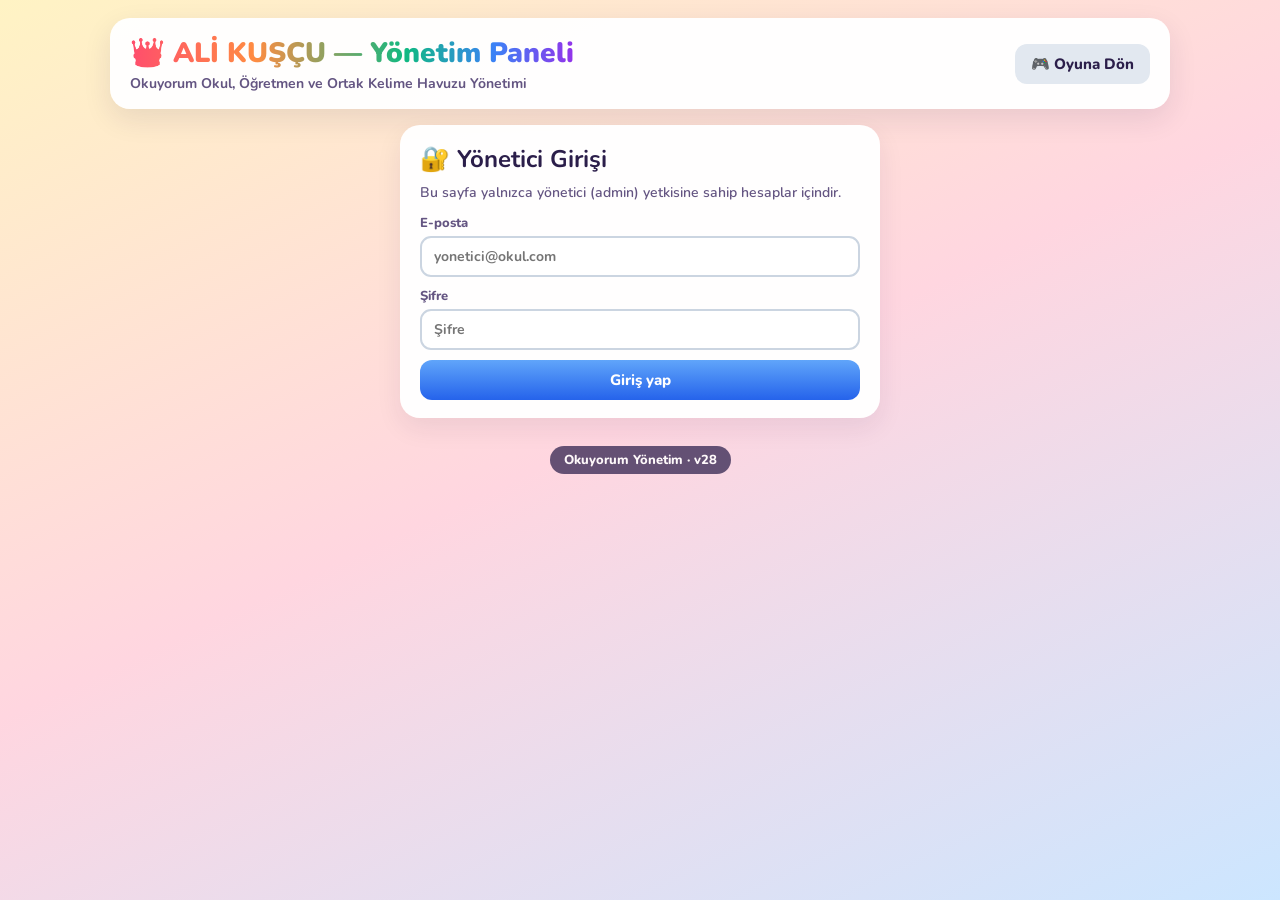
==== admin.html @ d988a46a "v28: bağımsız admin.html yönetim paneli ve öğretmen düzenleme desteği" ====
<!DOCTYPE html>
<html lang="tr">
<head>
  <meta charset="UTF-8">
  <meta name="viewport" content="width=device-width, initial-scale=1, viewport-fit=cover">
  <title>Okuyorum — Yönetim Paneli</title>
  <meta name="theme-color" content="#ff7a59">
  <link rel="icon" href="icon-192.png">
  <link rel="preconnect" href="https://fonts.googleapis.com">
  <link rel="preconnect" href="https://fonts.gstatic.com" crossorigin>
  <link href="https://fonts.googleapis.com/css2?family=Nunito:wght@600;700;800;900&display=swap" rel="stylesheet">
  <link rel="stylesheet" href="admin.css">
</head>
<body>
  <header class="adm-header">
    <div class="adm-brand">
      <div class="adm-title">👑 ALİ KUŞÇU — Yönetim Paneli</div>
      <div class="adm-subtitle">Okuyorum Okul, Öğretmen ve Ortak Kelime Havuzu Yönetimi</div>
    </div>
    <div class="adm-header-actions">
      <span id="adminUserChip" class="adm-chip" hidden></span>
      <a href="index.html" class="adm-btn ghost">🎮 Oyuna Dön</a>
      <button id="adminLogoutBtn" class="adm-btn danger" type="button" hidden>Çıkış yap</button>
    </div>
  </header>

  <!-- Giriş kartı -->
  <section id="adminLoginCard" class="adm-card adm-narrow" hidden>
    <h2>🔐 Yönetici Girişi</h2>
    <p class="adm-muted">Bu sayfa yalnızca yönetici (admin) yetkisine sahip hesaplar içindir.</p>
    <form id="adminLoginForm" class="adm-stack">
      <label class="adm-label">
        E-posta
        <input id="adminEmail" type="email" placeholder="yonetici@okul.com" autocomplete="username" required>
      </label>
      <label class="adm-label">
        Şifre
        <input id="adminPass" type="password" placeholder="Şifre" autocomplete="current-password" required>
      </label>
      <button id="adminLoginBtn" class="adm-btn primary" type="submit">Giriş yap</button>
    </form>
    <div id="adminLoginMsg" class="adm-state" hidden></div>
  </section>

  <!-- Yetkisiz kullanıcı kartı -->
  <section id="adminDeniedCard" class="adm-card adm-narrow" hidden>
    <h2>⛔ Yönetici Yetkisi Gerekli</h2>
    <p class="adm-muted">Şu anda standart öğretmen hesabıyla oturum açık. Yönetim panelini kullanmak için yönetici hesabıyla giriş yapın.</p>
    <div class="adm-row">
      <a href="index.html" class="adm-btn primary">🎮 Oyuna Dön</a>
      <button id="adminSwitchAccountBtn" class="adm-btn ghost" type="button">Başka hesapla giriş yap</button>
    </div>
  </section>

  <!-- Ana Yönetim Paneli -->
  <main id="adminDash" class="adm-main" hidden>
    <!-- Özet KPI kartları -->
    <section class="adm-kpis" aria-label="Özet sayılar">
      <div class="kpi-card">
        <div class="kpi-num" id="kpiTeachers">0</div>
        <div class="kpi-lbl">👩‍🏫 Öğretmen</div>
      </div>
      <div class="kpi-card">
        <div class="kpi-num" id="kpiClasses">0</div>
        <div class="kpi-lbl">🏫 Sınıf</div>
      </div>
      <div class="kpi-card kpi-warn">
        <div class="kpi-num" id="kpiPending">0</div>
        <div class="kpi-lbl">⏳ Onay Bekleyen</div>
      </div>
      <div class="kpi-card kpi-good">
        <div class="kpi-num" id="kpiGlobal">0</div>
        <div class="kpi-lbl">📚 Bulut Ortak Kelime</div>
      </div>
    </section>

    <div id="edgeUpgradeNotice" class="adm-notice" hidden>
      ℹ️ Öğretmen listeleme/düzenleme için Supabase üzerindeki <code>create-teacher</code> Edge Function kodunu güncelleyin (sınıf ve kelime yönetimi şu anda da çalışır).
    </div>

    <!-- Sekmeler -->
    <nav class="adm-tabs" aria-label="Yönetim sekmeleri">
      <button id="tabBtnTeachers" class="adm-tab active" type="button">👩‍🏫 Öğretmenler & Sınıflar</button>
      <button id="tabBtnPending" class="adm-tab" type="button">
        ✅ Onay Kuyruğu <span id="pendingTabBadge" class="tab-badge" hidden>0</span>
      </button>
      <button id="tabBtnGlobal" class="adm-tab" type="button">📚 Ortak Kelime Havuzu</button>
    </nav>

    <!-- SEKME 1: ÖĞRETMENLER VE SINIFLAR -->
    <section id="tabTeachers" class="adm-tab-panel">
      <div class="adm-grid-2">
        <!-- Yeni öğretmen + sınıf ekle -->
        <div class="adm-card">
          <h3>➕ Yeni Öğretmen & Sınıf Ekle</h3>
          <p class="adm-muted">Öğretmen hesabı otomatik onaylı açılır; yazdığınız sınıf (ör. 1B, 1F) yoksa oluşturulur, varsa öğretmene atanır.</p>
          <div class="adm-stack">
            <input id="newTeacherName" type="text" placeholder="Öğretmen adı (ör: Ayşe Yılmaz)" autocomplete="off">
            <input id="newTeacherEmail" type="email" placeholder="ogretmen@okul.com" autocomplete="off">
            <input id="newTeacherPass" type="password" placeholder="Şifre (en az 6 karakter)" autocomplete="new-password">
            <input id="newTeacherClass" type="text" placeholder="Sınıf (ör: 1B veya 1F)" autocomplete="off" style="text-transform:uppercase">
            <button id="createTeacherBtn" class="adm-btn primary" type="button">+ Öğretmen & Sınıf Oluştur</button>
          </div>
          <div id="createTeacherState" class="adm-state" hidden></div>
        </div>

        <!-- Yeni sınıf oluştur -->
        <div class="adm-card">
          <h3>🏫 Ek Sınıf Oluştur</h3>
          <p class="adm-muted">Mevcut bir öğretmene veya yöneticiye yeni şube/sınıf ekleyin.</p>
          <div class="adm-stack">
            <input id="newClassName" type="text" placeholder="Sınıf adı (ör: 1G)" autocomplete="off" style="text-transform:uppercase">
            <select id="newClassTeacher"></select>
            <button id="createClassBtn" class="adm-btn good" type="button">+ Sınıf Oluştur</button>
          </div>
          <div id="classesState" class="adm-state" hidden></div>
        </div>
      </div>

      <!-- Kayıtlı öğretmenler listesi -->
      <div class="adm-card">
        <div class="adm-card-head">
          <h3>👩‍🏫 Kayıtlı Öğretmenler & Yöneticiler</h3>
          <div class="adm-row">
            <input id="teacherSearch" type="search" placeholder="Ad veya e-posta ara...">
            <button id="refreshTeachersBtn" class="adm-btn ghost small" type="button">🔄 Yenile</button>
          </div>
        </div>
        <div id="teachersState" class="adm-state" hidden></div>
        <div id="teachersList" class="adm-list"></div>
      </div>

      <!-- Kayıtlı sınıflar listesi -->
      <div class="adm-card">
        <div class="adm-card-head">
          <h3>🏫 Sınıflar & Harf Seviyeleri</h3>
        </div>
        <div id="classesList" class="adm-list"></div>
      </div>
    </section>

    <!-- SEKME 2: ONAY KUYRUĞU -->
    <section id="tabPending" class="adm-tab-panel" hidden>
      <div class="adm-card">
        <div class="adm-card-head">
          <div>
            <h3>✅ Ödevlerden Gelen Kelime & Cümle Onay Kuyruğu</h3>
            <p class="adm-muted">Öğretmenlerin sınıflarına eklediği yeni kelimeleri kontrol edip tek tek veya topluca tüm oyunun ortak havuzuna alın. Yanındaki rozet kelimenin MEB 2024 sırasına göre kaçıncı harfte açılacağını gösterir.</p>
          </div>
          <div class="adm-row">
            <select id="pendingClassFilter"></select>
            <button id="refreshPendingBtn" class="adm-btn ghost small" type="button">🔄 Yenile</button>
            <button id="approveAllPendingBtn" class="adm-btn good small" type="button">✅ Görünenleri Ortak Havuza Al</button>
          </div>
        </div>
        <div id="pendingState" class="adm-state" hidden></div>
        <div id="pendingList" class="adm-list"></div>
      </div>
    </section>

    <!-- SEKME 3: ORTAK KELİME HAVUZU -->
    <section id="tabGlobal" class="adm-tab-panel" hidden>
      <div class="adm-grid-2">
        <!-- Elle hızlı ekleme -->
        <div class="adm-card">
          <h3>✏️ Ortak Havuza Doğrudan Ekle</h3>
          <p class="adm-muted">Her satıra bir kelime veya cümle yazın. İsterseniz sonuna boşlukla emoji ekleyin (ör: <code>KİTAP 📖</code>).</p>
          <div class="adm-stack">
            <select id="globalAddKind">
              <option value="word">Kelime</option>
              <option value="sentence">Cümle</option>
            </select>
            <textarea id="globalAddText" rows="5" placeholder="ELMA 🍎&#10;KALEM ✏️&#10;DEFTER 📓"></textarea>
            <button id="globalAddBtn" class="adm-btn good" type="button">➕ Ortak Havuza Ekle</button>
          </div>
          <div id="globalAddState" class="adm-state" hidden></div>
        </div>

        <!-- Sayfa tarayıp doğrudan ortak havuza ekleme -->
        <div class="adm-card">
          <h3>📷 Sayfa Tara & Ortak Havuza Al</h3>
          <p class="adm-muted">Kitap sayfası tarayın; yeni kelimeleri seçip doğrudan tüm okulun ortak havuzuna ekleyin.</p>
          <input id="globalScanCamInput" type="file" accept="image/*" capture="environment" hidden>
          <input id="globalScanGalInput" type="file" accept="image/*" hidden>
          <div class="adm-row">
            <button id="globalScanCamBtn" class="adm-btn primary small" type="button">📷 Kamera</button>
            <button id="globalScanGalBtn" class="adm-btn ghost small" type="button">🖼️ Galeri</button>
          </div>
          <div id="globalScanState" class="adm-state" hidden></div>
          <div id="globalScanReview" hidden>
            <div id="globalScanList" class="adm-list compact"></div>
            <div class="adm-row">
              <button id="globalPublishScanBtn" class="adm-btn good small" type="button">🚀 Seçilenleri Ortak Havuza Ekle</button>
              <button id="globalClearScanBtn" class="adm-btn ghost small" type="button">Temizle</button>
            </div>
          </div>
        </div>
      </div>

      <!-- Sistemdeki bulut ortak kelimeleri -->
      <div class="adm-card">
        <div class="adm-card-head">
          <div>
            <h3>📚 Sisteme Eklenen Ortak Kelimeler & Cümleler</h3>
            <p id="globalStatsNote" class="adm-muted"></p>
          </div>
          <div class="adm-row">
            <input id="globalSearch" type="search" placeholder="Kelime veya cümle ara...">
            <select id="globalKindFilter">
              <option value="all">Tümü</option>
              <option value="word">Sadece Kelimeler</option>
              <option value="sentence">Sadece Cümleler</option>
            </select>
            <button id="refreshGlobalBtn" class="adm-btn ghost small" type="button">🔄 Yenile</button>
          </div>
        </div>
        <div id="globalListState" class="adm-state" hidden></div>
        <div id="globalList" class="adm-list"></div>
      </div>
    </section>
  </main>

  <footer id="adminVer" class="adm-footer">Okuyorum Yönetim</footer>

  <script src="words.js"></script>
  <script src="cloud.js"></script>
  <script src="admin.js"></script>
</body>
</html>
---- admin.css ----
/* =====================================================================
   admin.css — Okuyorum Bağımsız Yönetici Paneli Stilleri
   ===================================================================== */
:root {
  --ink: #2b1e4a;
  --muted: #645582;
  --card: rgba(255, 255, 255, 0.97);
  --border: #e2e8f0;
  --primary: #3b82f6;
  --primary-d: #2563eb;
  --good: #16a34a;
  --good-d: #15803d;
  --warn: #d97706;
  --danger: #e11d48;
  --purple: #9333ea;
}

* { box-sizing: border-box; }

body {
  margin: 0;
  min-height: 100vh;
  font-family: "Nunito", "Segoe UI", system-ui, -apple-system, sans-serif;
  color: var(--ink);
  background: linear-gradient(155deg, #fff3c4 0%, #ffd6e0 48%, #cce6ff 100%);
  display: flex;
  flex-direction: column;
  align-items: center;
  padding: 18px 14px 48px;
}

.adm-header, .adm-main {
  width: min(100%, 1060px);
}

.adm-header {
  display: flex;
  align-items: center;
  justify-content: space-between;
  gap: 14px;
  flex-wrap: wrap;
  background: var(--card);
  border-radius: 20px;
  padding: 16px 20px;
  box-shadow: 0 10px 28px rgba(43, 30, 74, 0.1);
  margin-bottom: 16px;
}

.adm-title {
  font-size: clamp(20px, 3.6vw, 28px);
  font-weight: 900;
  background: linear-gradient(90deg, #ff4d6d 0%, #ff8c42 28%, #10b981 62%, #3b82f6 82%, #9333ea 100%);
  -webkit-background-clip: text;
  background-clip: text;
  color: transparent;
}

.adm-subtitle {
  font-size: 14px;
  font-weight: 700;
  color: var(--muted);
  margin-top: 2px;
}

.adm-header-actions {
  display: flex;
  align-items: center;
  gap: 8px;
  flex-wrap: wrap;
}

.adm-chip {
  background: #eef2ff;
  color: var(--ink);
  padding: 7px 12px;
  border-radius: 999px;
  font-size: 13px;
  font-weight: 800;
}
.adm-chip[hidden] { display: none; }

.adm-btn {
  display: inline-flex;
  align-items: center;
  justify-content: center;
  gap: 6px;
  font-family: inherit;
  font-size: 15px;
  font-weight: 800;
  padding: 10px 16px;
  border-radius: 12px;
  border: 0;
  text-decoration: none;
  cursor: pointer;
  color: #fff;
  background: var(--primary);
  transition: transform .12s ease, filter .12s ease;
}
.adm-btn:hover:not(:disabled) { filter: brightness(.95); }
.adm-btn:active:not(:disabled) { transform: translateY(2px); }
.adm-btn:disabled { opacity: .5; cursor: not-allowed; }
.adm-btn[hidden] { display: none; }
.adm-btn.small { font-size: 13px; padding: 8px 12px; border-radius: 10px; }
.adm-btn.primary { background: linear-gradient(180deg, #60a5fa, var(--primary-d)); }
.adm-btn.good { background: linear-gradient(180deg, #22c55e, var(--good-d)); }
.adm-btn.danger { background: linear-gradient(180deg, #fb7185, var(--danger)); }
.adm-btn.ghost { background: #e2e8f0; color: var(--ink); }

.adm-card {
  background: var(--card);
  border-radius: 20px;
  padding: 18px 20px;
  box-shadow: 0 10px 26px rgba(43, 30, 74, 0.08);
  margin-bottom: 16px;
}
.adm-card h2, .adm-card h3 { margin: 0 0 8px; }
.adm-narrow { width: min(100%, 480px); }
.adm-muted { margin: 0 0 12px; font-size: 14px; color: var(--muted); font-weight: 600; }

.adm-stack { display: flex; flex-direction: column; gap: 10px; }
.adm-label { display: flex; flex-direction: column; gap: 4px; font-size: 13px; font-weight: 800; color: var(--muted); }
.adm-row { display: flex; align-items: center; gap: 8px; flex-wrap: wrap; }

input[type="text"],
input[type="email"],
input[type="password"],
input[type="search"],
input[type="number"],
select,
textarea {
  font-family: inherit;
  font-size: 14px;
  font-weight: 700;
  color: var(--ink);
  background: #fff;
  border: 2px solid #cbd5e1;
  border-radius: 11px;
  padding: 9px 12px;
}
input:focus, select:focus, textarea:focus {
  outline: none;
  border-color: var(--primary);
}
textarea { width: 100%; resize: vertical; }

.adm-kpis {
  display: grid;
  grid-template-columns: repeat(4, minmax(0, 1fr));
  gap: 12px;
  margin-bottom: 14px;
}
.kpi-card {
  background: var(--card);
  border-radius: 18px;
  padding: 14px 16px;
  box-shadow: 0 8px 20px rgba(43, 30, 74, 0.08);
  border-left: 5px solid var(--primary);
}
.kpi-card.kpi-warn { border-left-color: var(--warn); }
.kpi-card.kpi-good { border-left-color: var(--good); }
.kpi-num { font-size: 28px; font-weight: 900; line-height: 1.1; }
.kpi-lbl { font-size: 13px; font-weight: 800; color: var(--muted); margin-top: 3px; }

.adm-notice {
  background: #fef3c7;
  border: 2px solid #f59e0b;
  color: #78350f;
  border-radius: 14px;
  padding: 11px 14px;
  font-size: 14px;
  font-weight: 700;
  margin-bottom: 14px;
}

.adm-tabs {
  display: flex;
  gap: 8px;
  flex-wrap: wrap;
  margin-bottom: 14px;
}
.adm-tab {
  font-family: inherit;
  font-size: 15px;
  font-weight: 800;
  color: var(--ink);
  background: rgba(255, 255, 255, 0.78);
  border: 2px solid transparent;
  padding: 10px 16px;
  border-radius: 14px;
  cursor: pointer;
  display: inline-flex;
  align-items: center;
  gap: 6px;
}
.adm-tab.active {
  background: linear-gradient(180deg, #a855f7, var(--purple));
  color: #fff;
  box-shadow: 0 4px 12px rgba(147, 51, 234, 0.25);
}
.tab-badge {
  background: #f43f5e;
  color: #fff;
  font-size: 12px;
  padding: 2px 7px;
  border-radius: 999px;
}
.tab-badge[hidden] { display: none; }

.adm-grid-2 {
  display: grid;
  grid-template-columns: repeat(2, minmax(0, 1fr));
  gap: 16px;
}

.adm-card-head {
  display: flex;
  align-items: flex-start;
  justify-content: space-between;
  gap: 12px;
  flex-wrap: wrap;
  margin-bottom: 10px;
}

.adm-state {
  margin-top: 10px;
  padding: 9px 12px;
  border-radius: 10px;
  background: #f1f5f9;
  font-size: 13px;
  font-weight: 700;
  color: var(--ink);
}
.adm-state[hidden] { display: none; }

.adm-list {
  display: flex;
  flex-direction: column;
  gap: 10px;
  margin-top: 10px;
}
.adm-list.compact { max-height: 280px; overflow-y: auto; }

.item-card {
  background: #f8fafc;
  border: 1.5px solid var(--border);
  border-radius: 14px;
  padding: 12px 14px;
  display: flex;
  flex-direction: column;
  gap: 8px;
}

.item-main {
  display: flex;
  align-items: center;
  justify-content: space-between;
  gap: 10px;
  flex-wrap: wrap;
}

.item-meta {
  display: flex;
  align-items: center;
  gap: 8px;
  flex-wrap: wrap;
}

.badge {
  display: inline-flex;
  align-items: center;
  gap: 4px;
  font-size: 12px;
  font-weight: 800;
  padding: 3px 9px;
  border-radius: 999px;
  background: #e2e8f0;
  color: #334155;
}
.badge.admin { background: #fef3c7; color: #92400e; }
.badge.cls { background: #e0e7ff; color: #3730a3; }
.badge.unlock { background: #dcfce7; color: #166534; }
.badge.warn { background: #ffe4e6; color: #be123c; }

.edit-box {
  background: #fff;
  border: 1.5px dashed #94a3b8;
  border-radius: 12px;
  padding: 10px 12px;
  display: grid;
  grid-template-columns: repeat(auto-fit, minmax(170px, 1fr));
  gap: 8px;
  align-items: end;
}
.edit-box[hidden] { display: none; }

.inline-row {
  background: #f8fafc;
  border: 1.5px solid var(--border);
  border-radius: 14px;
  padding: 10px 12px;
  display: flex;
  align-items: center;
  gap: 8px;
  flex-wrap: wrap;
}
.inline-row .txt-in { flex: 1; min-width: 170px; text-transform: uppercase; }
.inline-row .em-in { width: 58px; text-align: center; font-size: 17px; padding: 7px 4px; }

.adm-footer {
  margin-top: 12px;
  font-size: 13px;
  font-weight: 800;
  background: rgba(43, 30, 74, 0.85);
  color: #fff;
  padding: 5px 14px;
  border-radius: 999px;
  opacity: .85;
}

@media (max-width: 780px) {
  .adm-kpis { grid-template-columns: repeat(2, minmax(0, 1fr)); }
  .adm-grid-2 { grid-template-columns: 1fr; }
}
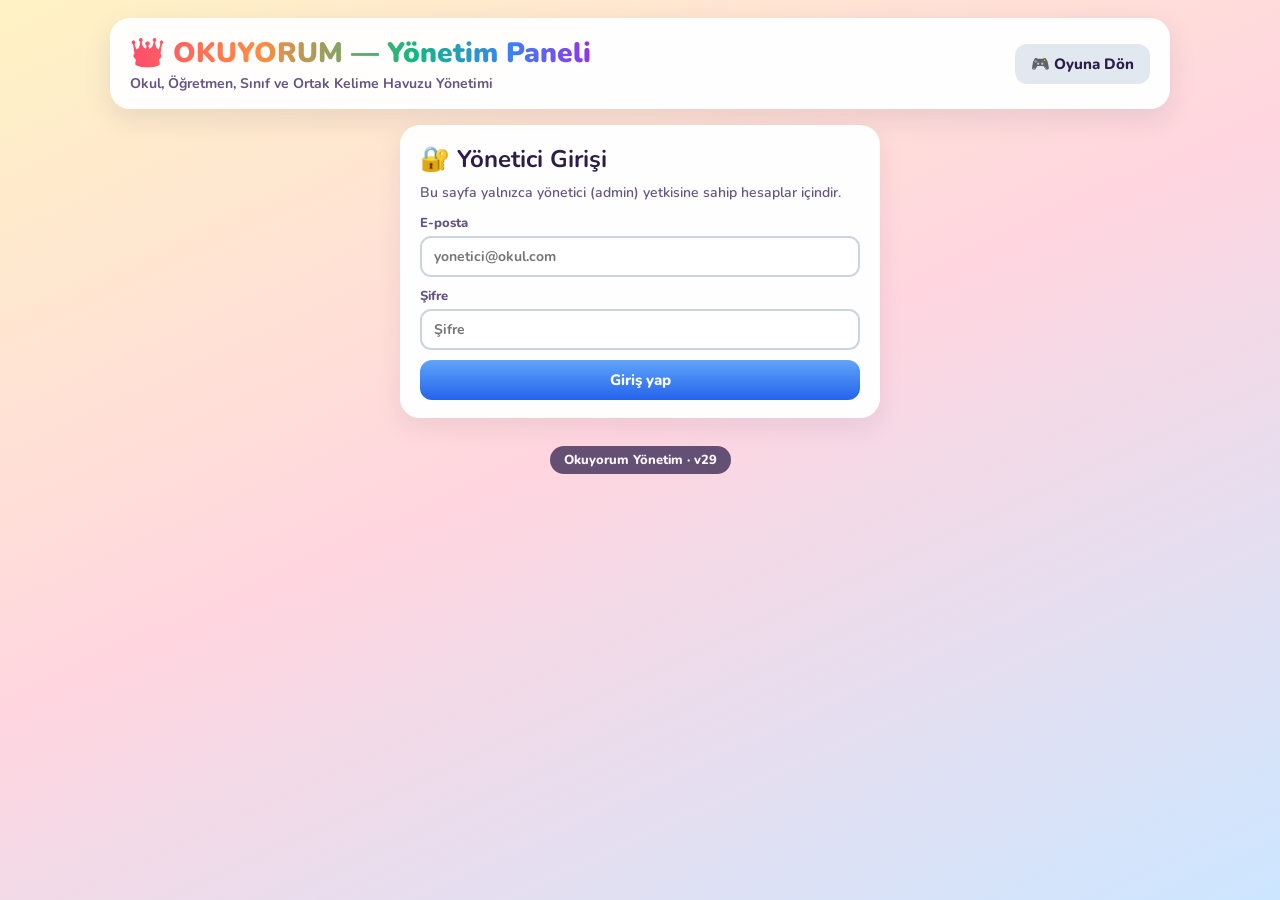
==== commit 5aa660fc: "v29: çoklu okul (school_name) desteği ve dinamik üst okul başlığı" ====
--- a/admin.html
+++ b/admin.html
@@ -14,8 +14,8 @@
 <body>
   <header class="adm-header">
     <div class="adm-brand">
-      <div class="adm-title">👑 ALİ KUŞÇU — Yönetim Paneli</div>
-      <div class="adm-subtitle">Okuyorum Okul, Öğretmen ve Ortak Kelime Havuzu Yönetimi</div>
+      <div class="adm-title">👑 OKUYORUM — Yönetim Paneli</div>
+      <div class="adm-subtitle">Okul, Öğretmen, Sınıf ve Ortak Kelime Havuzu Yönetimi</div>
     </div>
     <div class="adm-header-actions">
       <span id="adminUserChip" class="adm-chip" hidden></span>
@@ -93,8 +93,9 @@
         <!-- Yeni öğretmen + sınıf ekle -->
         <div class="adm-card">
           <h3>➕ Yeni Öğretmen & Sınıf Ekle</h3>
-          <p class="adm-muted">Öğretmen hesabı otomatik onaylı açılır; yazdığınız sınıf (ör. 1B, 1F) yoksa oluşturulur, varsa öğretmene atanır.</p>
+          <p class="adm-muted">Okul adı, öğretmen ve sınıf girin; hesap otomatik onaylı açılır ve sınıf öğretmene atanır.</p>
           <div class="adm-stack">
+            <input id="newTeacherSchool" type="text" placeholder="Okul adı (ör: ALİ KUŞÇU İLKOKULU)" autocomplete="off" style="text-transform:uppercase">
             <input id="newTeacherName" type="text" placeholder="Öğretmen adı (ör: Ayşe Yılmaz)" autocomplete="off">
             <input id="newTeacherEmail" type="email" placeholder="ogretmen@okul.com" autocomplete="off">
             <input id="newTeacherPass" type="password" placeholder="Şifre (en az 6 karakter)" autocomplete="new-password">
@@ -109,6 +110,7 @@
           <h3>🏫 Ek Sınıf Oluştur</h3>
           <p class="adm-muted">Mevcut bir öğretmene veya yöneticiye yeni şube/sınıf ekleyin.</p>
           <div class="adm-stack">
+            <input id="newClassSchool" type="text" placeholder="Okul adı (ör: ALİ KUŞÇU İLKOKULU)" autocomplete="off" style="text-transform:uppercase">
             <input id="newClassName" type="text" placeholder="Sınıf adı (ör: 1G)" autocomplete="off" style="text-transform:uppercase">
             <select id="newClassTeacher"></select>
             <button id="createClassBtn" class="adm-btn good" type="button">+ Sınıf Oluştur</button>
@@ -122,7 +124,7 @@
         <div class="adm-card-head">
           <h3>👩‍🏫 Kayıtlı Öğretmenler & Yöneticiler</h3>
           <div class="adm-row">
-            <input id="teacherSearch" type="search" placeholder="Ad veya e-posta ara...">
+            <input id="teacherSearch" type="search" placeholder="Okul, ad veya e-posta ara...">
             <button id="refreshTeachersBtn" class="adm-btn ghost small" type="button">🔄 Yenile</button>
           </div>
         </div>
